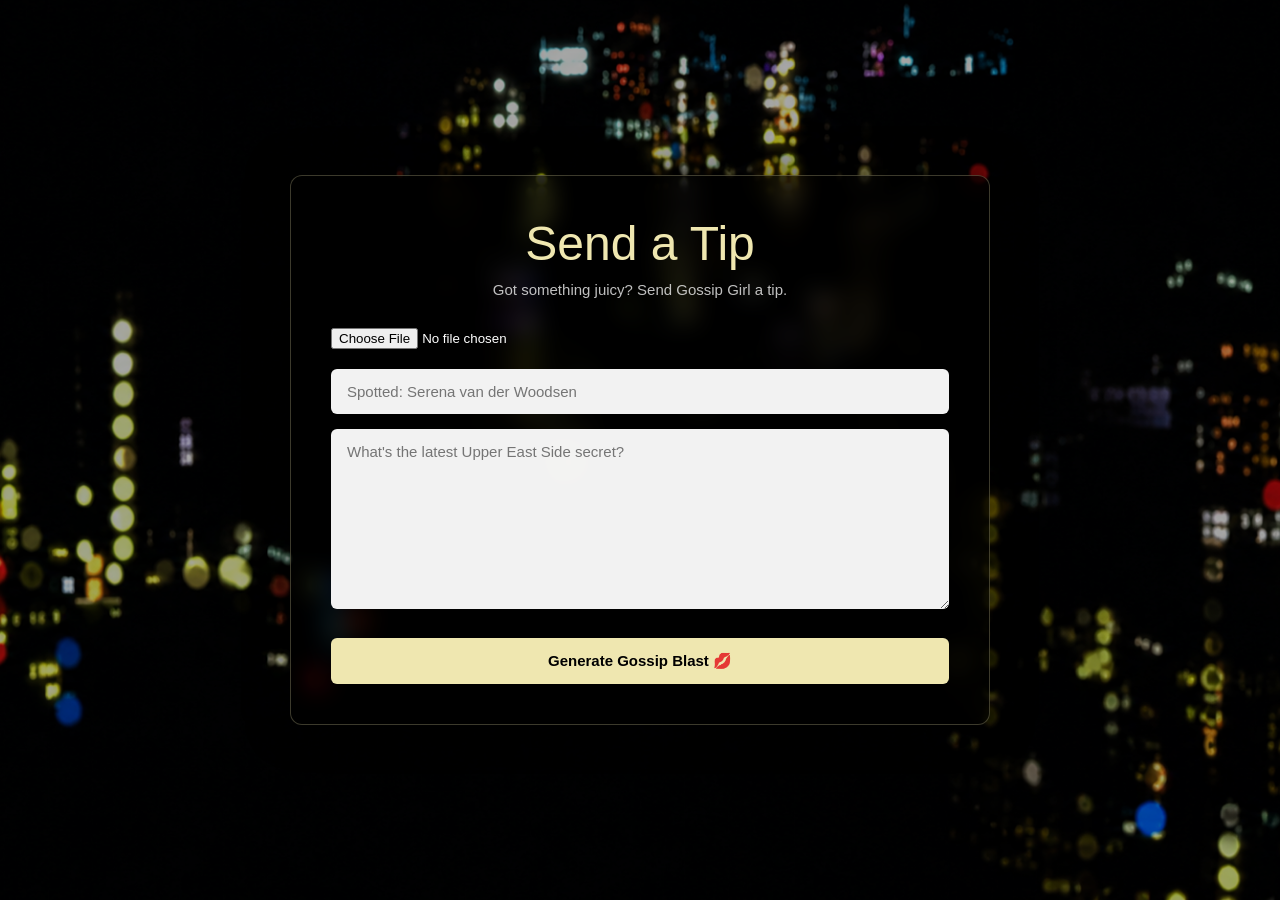
==== generator.html @ 32110422 "Added gossip generator and download page" ====
<!DOCTYPE html>
<html lang="en">
<head>
    <meta charset="UTF-8">
    <meta name="viewport" content="width=device-width, initial-scale=1.0">

    <title>Send a Tip | Gossip Girl</title>

    <link rel="stylesheet" href="css/styles.css">
</head>

<body>

    <div class="background"></div>

    <section class="generator">

        <div class="generator-box">

            <h2>Send a Tip</h2>

            <p class="tip-text">
                Got something juicy? Send Gossip Girl a tip.
            </p>

            <!-- IMAGE UPLOAD -->
            <input
                type="file"
                id="imageUpload"
                accept="image/*">

            <!-- HEADLINE -->
            <input
                type="text"
                id="headlineInput"
                placeholder="Spotted: Serena van der Woodsen">

            <!-- GOSSIP -->
            <textarea
                id="gossipInput"
                placeholder="What's the latest Upper East Side secret?"></textarea>

            <!-- GENERATE -->
            <button id="generateBtn">
                Generate Gossip Blast 💋
            </button>

        </div>

    </section>

    <script src="js/main.js"></script>

</body>
</html>
---- css/styles.css ----
/* =========================
   RESET
========================= */

* {
    margin: 0;
    padding: 0;
    box-sizing: border-box;
}

body {
    background: #000;
    color: white;
    font-family: Arial, Helvetica, sans-serif;
    overflow-x: hidden;
}

/* =========================
   BACKGROUND
========================= */

.background {
    position: fixed;
    inset: 0;

    background-image: url("../assets/images/background.png");
    background-size: cover;
    background-position: center top;

    z-index: -2;
}

.background::after {
    content: "";
    position: absolute;
    inset: 0;

    background: rgba(0, 0, 0, 0.35);

    z-index: -1;
}

/* =========================
   PAGE CONTAINER
========================= */

.page-wrapper {
    width: 100%;
    min-height: 100vh;
    overflow: hidden;
}

/* =========================
   LOGO
========================= */

.header {
    text-align: center;
    padding-top: 35px;
}

.logo {
    font-family: "Century Gothic", sans-serif;

    font-size: 175px;
    letter-spacing: -10px;

    font-weight: 100;

    letter-spacing: -8px;

    color: #efe7b0;

    line-height: 0.85;
}

/* =========================
   MAIN LAYOUT
========================= */

.layout {

    width: 760px;

    margin: -35px auto 0 auto;

    display: flex;

    justify-content: space-between;

    align-items: flex-start;
}

/* =========================
   LEFT SIDEBAR
========================= */
.left-menu {
    width: 140px;
    margin-top: 70px;
    margin-left: 40px;
}

.left-menu {
    width: 120px;
}

.left-menu section {
    margin-bottom: 16px;
}

.left-menu h2 {
    font-weight: normal;
    font-size: 28px;
    margin-bottom: 2px;
}

.left-menu p {
    font-size: 10px;
    line-height: 1.05;
}

/* COLORS */

.welcome {
    color: #00a8ff;
}

.gossip {
    color: #ff6b35;
}

.pics {
    color: #ffff55;
}

.parties {
    color: #ff4da6;
}

.links {
    color: #64d83c;
}

/* =========================
   CENTER CARD
========================= */

.post-card {

    width: 280px;
    margin-top: 65px;

    background: #eeeeee;

    border-radius: 6px;

    padding: 8px;

    color: #444;
}

.post-card h3 {

    font-size: 12px;

    margin-bottom: 8px;

    font-weight: bold;
}

.post-card img {

    width: 100%;

    height: 255px;

    object-fit: cover;

    display: block;
}

.post-text {

    padding-top: 8px;
}

.post-text p {

    font-size: 11px;

    line-height: 1.35;
}

.signature {

    display: block;

    margin-top: 8px;

    text-align: right;

    color: #59caff;

    font-size: 9px;

    text-transform: uppercase;
}

/* =========================
   RIGHT MENU
========================= */

.right-menu {
    width: 95px;
    margin-top: 75px;
    margin-right: 40px;
}

.menu-item {

    display: flex;

    align-items: center;

    margin-bottom: 18px;

    gap: 8px;
}

.circle {

    width: 48px;

    height: 48px;

    border-radius: 50%;

    border: 2px solid #d7cd8c;

    background-size: cover;

    background-position: center;

    background-color: #222;
}

.menu-item span {

    color: #d7cd8c;

    font-size: 13px;
}

/* =========================
   NAV PHOTOS
========================= */

.menu-item:nth-child(1) .circle {
    background-image: url("../assets/images/nate.jpg");
}

.menu-item:nth-child(2) .circle {
    background-image: url("../assets/images/chuck.jpg");
}

.menu-item:nth-child(3) .circle {
    background-image: url("../assets/images/blair.png");
}

.menu-item:nth-child(4) .circle {
    background-image: url("../assets/images/jenny.png");
}

/* =========================
   GENERATOR SECTION
========================= */

.generator {

    min-height: 100vh;

    display: flex;

    justify-content: center;

    align-items: center;

    padding: 100px 20px;
}

.generator-box {

    width: 700px;

    padding: 40px;

    border-radius: 12px;

    background: rgba(0, 0, 0, 0.60);

    backdrop-filter: blur(12px);

    border: 1px solid rgba(239, 231, 176, 0.25);

    box-shadow:
        0 0 40px rgba(0, 0, 0, 0.5);
}

.generator-box h2 {

    text-align: center;

    color: #efe7b0;

    font-size: 48px;

    font-weight: 300;

    margin-bottom: 10px;
}

.tip-text {

    text-align: center;

    color: rgba(255,255,255,0.75);

    margin-bottom: 30px;

    font-size: 15px;
}

.generator-box input[type="file"] {

    width: 100%;

    margin-bottom: 20px;

    color: white;
}

.generator-box input[type="text"],
.generator-box textarea {

    width: 100%;

    padding: 14px 16px;

    margin-bottom: 15px;

    border: none;

    border-radius: 6px;

    font-size: 15px;

    font-family: inherit;

    background: rgba(255,255,255,0.95);

    color: #333;
}

.generator-box textarea {

    height: 180px;

    resize: vertical;
}

.generator-box button {

    width: 100%;

    padding: 14px;

    margin-top: 10px;

    border: none;

    border-radius: 6px;

    cursor: pointer;

    font-size: 15px;

    font-weight: bold;

    background: #efe7b0;

    color: black;

    transition: all 0.2s ease;
}

.generator-box button:hover {

    transform: translateY(-2px);

    background: #f6efc7;
}

#downloadBtn {

    background: white;

    color: black;
}

#downloadBtn:hover {

    background: #f1f1f1;
}

.homepage-cta {

    display: flex;
    margin-top: -120px;
    margin-bottom: 15px;

    justify-content: center;

    margin-top: -40px;

    margin-bottom: 40px;
}
.tip-link {
    margin-top: 12px;

    padding: 10px 24px;

    background: linear-gradient(
        to bottom,
        #ffb6d9,
        #ff7eb9
    );
    padding: 14px 34px;   /* bigger button */

    font-weight: bold;

    letter-spacing: 1px;

    border-radius: 25px;
    color: white;

    text-decoration: none;

    font-size: 18px;

    font-weight: bold;

    letter-spacing: 1px;

    border-radius: 20px;

    border: 2px solid #ffd6eb;

    box-shadow:
        0 0 10px rgba(255, 126, 185, 0.6);

    transition: all 0.2s ease;
    margin-top: 4px;
    margin-bottom: 25px;
}

.tip-link:hover {
    transform: translateY(-2px);

    box-shadow:
        0 0 18px rgba(255, 126, 185, 0.9);
}
.center-column {
    display: flex;
    flex-direction: column;
    align-items: center;
}
.generator .post-card {
    margin: 40px auto 0;
}
/* =========================
   FOOTER
========================= */

footer {

    text-align: center;

    color: #d7cd8c;

    font-size: 11px;

    margin-top: 30px;

    padding-bottom: 20px;
}
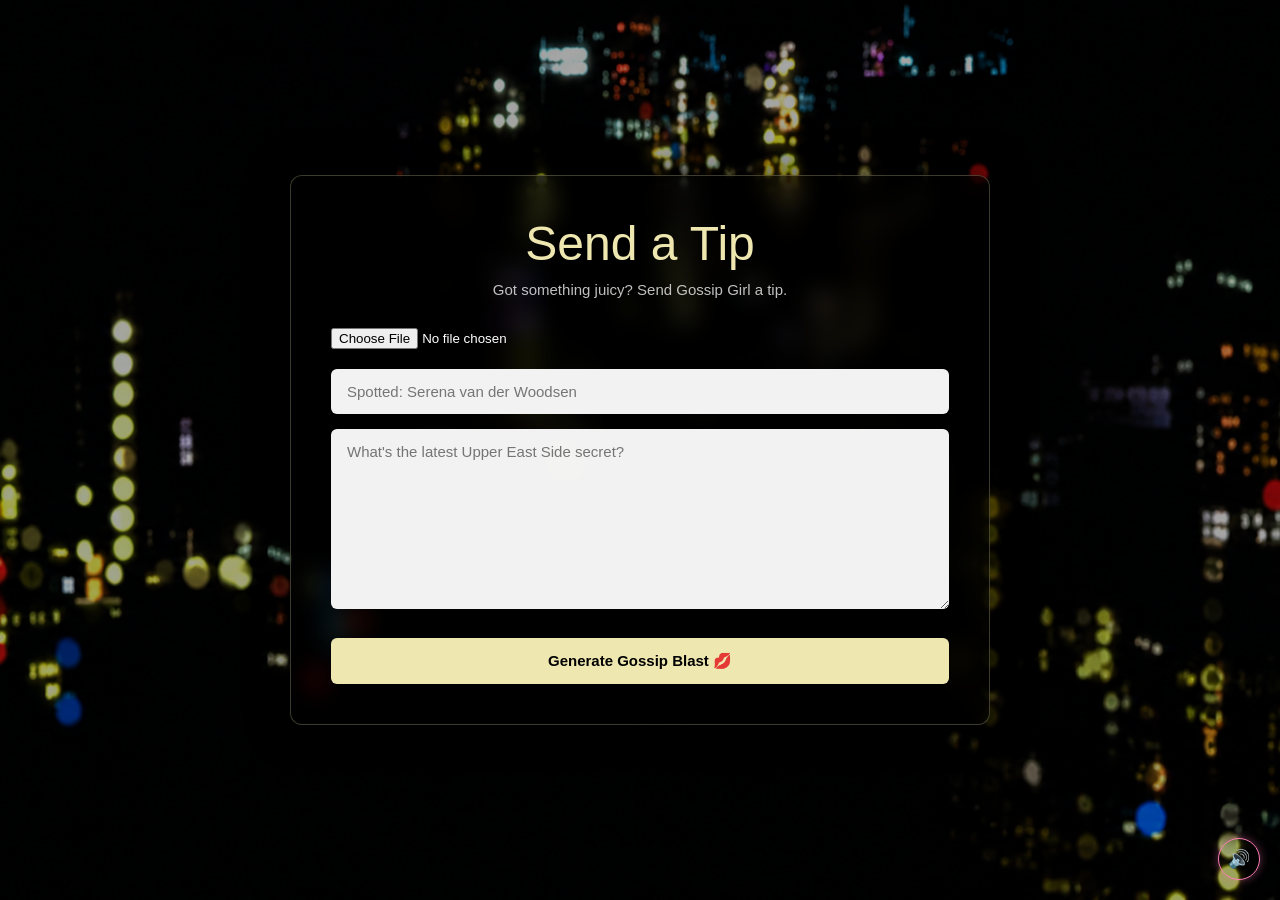
==== commit 9e88caeb: "Added theme song of Gossip Girl in background" ====
--- a/generator.html
+++ b/generator.html
@@ -3,9 +3,7 @@
 <head>
     <meta charset="UTF-8">
     <meta name="viewport" content="width=device-width, initial-scale=1.0">
-
     <title>Send a Tip | Gossip Girl</title>
-
     <link rel="stylesheet" href="css/styles.css">
 </head>
 
@@ -49,7 +47,60 @@
 
     </section>
 
+    <!-- BACKGROUND MUSIC -->
+    <audio id="bgMusic" loop>
+        <source src="assets/audio/Gossip Girl Theme Song (Instrumental).mp3" type="audio/mpeg">
+    </audio>
+
+    <!-- MUTE BUTTON -->
+    <button id="musicToggle" style="
+        position: fixed;
+        bottom: 20px;
+        right: 20px;
+        z-index: 9999;
+        background: transparent;
+        border: 1px solid #ff7eb9;
+        border-radius: 50%;
+        width: 42px;
+        height: 42px;
+        cursor: pointer;
+        font-size: 18px;
+        color: #ff7eb9;
+        display: flex;
+        align-items: center;
+        justify-content: center;
+        box-shadow: 0 0 10px rgba(255,126,185,0.4);
+    ">🔊</button>
+
     <script src="js/main.js"></script>
+
+    <script>
+        const bgMusic     = document.getElementById("bgMusic");
+        const musicToggle = document.getElementById("musicToggle");
+
+        // remember user preference
+        const savedMute = localStorage.getItem("musicMuted");
+        if (savedMute === "true") {
+            bgMusic.muted = true;
+            musicToggle.textContent = "🔇";
+        }
+
+        // start on first click
+        document.addEventListener("click", () => {
+            if (bgMusic.paused) {
+                bgMusic.volume = 0.050;
+                bgMusic.play();
+            }
+        }, { once: true });
+
+        // toggle mute and save preference
+        musicToggle.addEventListener("click", (e) => {
+            e.stopPropagation();
+            bgMusic.muted = !bgMusic.muted;
+            musicToggle.textContent = bgMusic.muted ? "🔇" : "🔊";
+            localStorage.setItem("musicMuted", bgMusic.muted);
+        });
+    </script>
 
 </body>
 </html>
--- a/css/styles.css
+++ b/css/styles.css
@@ -19,15 +19,20 @@
    BACKGROUND
 ========================= */
 
+#downloadArea {
+    position: relative;
+    min-height: 100vh;
+}
+
 .background {
-    position: fixed;
+    position: absolute;   /* ← was fixed */
     inset: 0;
 
     background-image: url("../assets/images/background.png");
     background-size: cover;
     background-position: center top;
 
-    z-index: -2;
+    z-index: 0;
 }
 
 .background::after {
@@ -37,7 +42,7 @@
 
     background: rgba(0, 0, 0, 0.35);
 
-    z-index: -1;
+    z-index: 1;
 }
 
 /* =========================
@@ -45,11 +50,12 @@
 ========================= */
 
 .page-wrapper {
+    position: relative;
+    z-index: 2;           /* ← sits above the background */
     width: 100%;
     min-height: 100vh;
     overflow: hidden;
 }
-
 /* =========================
    LOGO
 ========================= */
@@ -172,7 +178,7 @@
 
     width: 100%;
 
-    height: 255px;
+    height: auto;
 
     object-fit: cover;
 
@@ -492,4 +498,4 @@
     margin-top: 30px;
 
     padding-bottom: 20px;
-}
+}
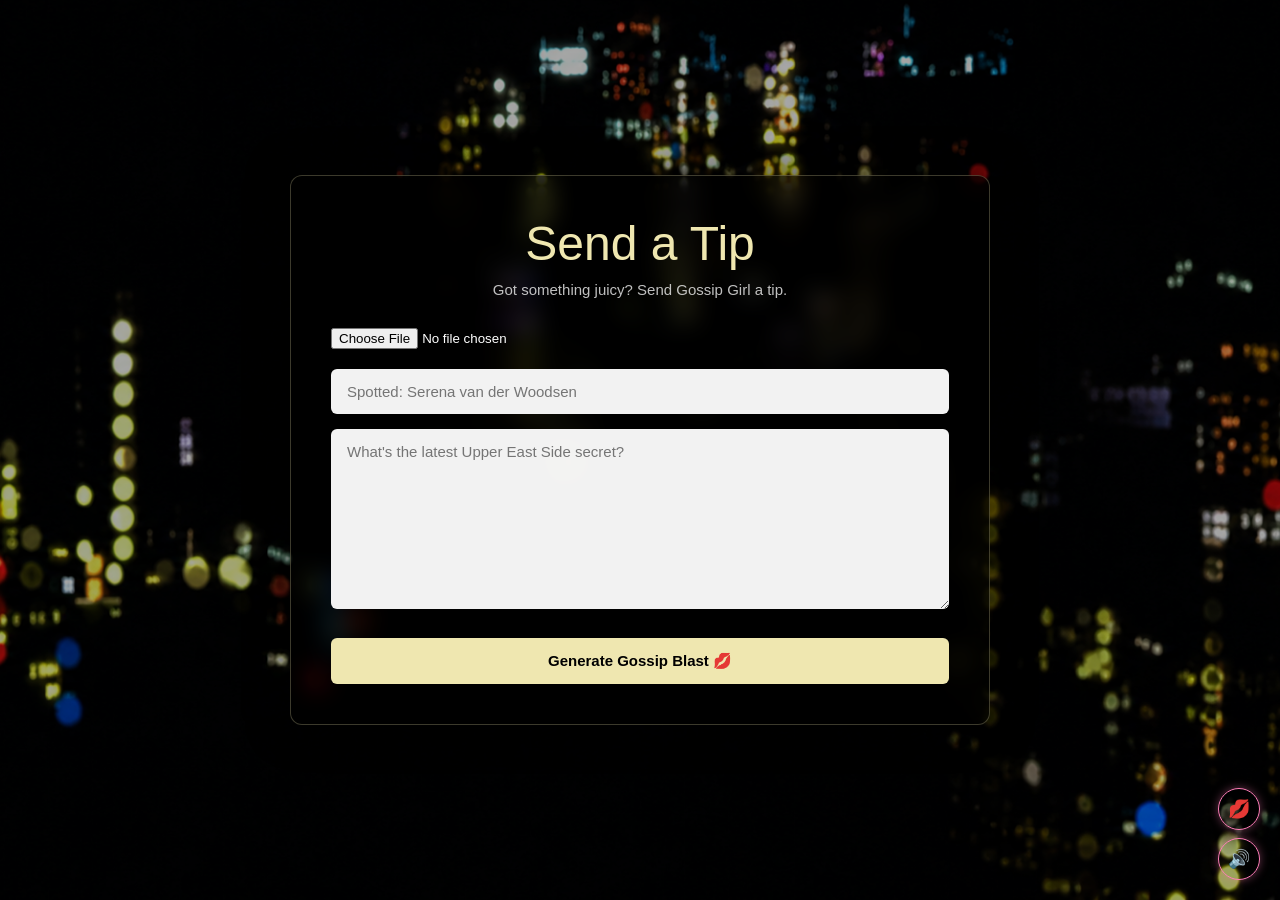
==== commit 41635234: "Added a new pink theme with different aesthetic" ====
--- a/generator.html
+++ b/generator.html
@@ -1,10 +1,12 @@
 <!DOCTYPE html>
 <html lang="en">
 <head>
+    <link rel="icon" type="image/x-icon" href="favicon.ico">
+    <meta name="viewport" content="width=device-width, initial-scale=1.0, viewport-fit=cover">
     <meta charset="UTF-8">
-    <meta name="viewport" content="width=device-width, initial-scale=1.0">
     <title>Send a Tip | Gossip Girl</title>
     <link rel="stylesheet" href="css/styles.css">
+    <link id="themeLink" rel="stylesheet" href="">
 </head>
 
 <body>
@@ -88,7 +90,7 @@
         // start on first click
         document.addEventListener("click", () => {
             if (bgMusic.paused) {
-                bgMusic.volume = 0.050;
+                bgMusic.volume = 0.15;
                 bgMusic.play();
             }
         }, { once: true });
@@ -101,6 +103,26 @@
             localStorage.setItem("musicMuted", bgMusic.muted);
         });
     </script>
+<!-- THEME TOGGLE -->
+<button id="themeToggle" style="
+    position: fixed;
+    bottom: 70px;
+    right: 20px;
+    z-index: 9999;
+    background: transparent;
+    border: 1px solid #ff7eb9;
+    border-radius: 50%;
+    width: 42px;
+    height: 42px;
+    cursor: pointer;
+    font-size: 18px;
+    color: #ff7eb9;
+    display: flex;
+    align-items: center;
+    justify-content: center;
+    box-shadow: 0 0 10px rgba(255,126,185,0.4);
+">💋</button>
 
+<script src="js/theme.js"></script>
 </body>
 </html>
--- a/css/styles.css
+++ b/css/styles.css
@@ -1,3 +1,4 @@
+
 /* =========================
    RESET
 ========================= */
@@ -25,13 +26,11 @@
 }
 
 .background {
-    position: absolute;   /* ← was fixed */
+    position: absolute;
     inset: 0;
-
     background-image: url("../assets/images/background.png");
     background-size: cover;
     background-position: center top;
-
     z-index: 0;
 }
 
@@ -39,9 +38,7 @@
     content: "";
     position: absolute;
     inset: 0;
-
     background: rgba(0, 0, 0, 0.35);
-
     z-index: 1;
 }
 
@@ -51,11 +48,12 @@
 
 .page-wrapper {
     position: relative;
-    z-index: 2;           /* ← sits above the background */
+    z-index: 2;
     width: 100%;
     min-height: 100vh;
     overflow: hidden;
 }
+
 /* =========================
    LOGO
 ========================= */
@@ -67,16 +65,10 @@
 
 .logo {
     font-family: "Century Gothic", sans-serif;
-
     font-size: 175px;
-    letter-spacing: -10px;
-
     font-weight: 100;
-
     letter-spacing: -8px;
-
-    color: #efe7b0;
-
+    color: #F4EED8; 
     line-height: 0.85;
 }
 
@@ -85,29 +77,21 @@
 ========================= */
 
 .layout {
-
     width: 760px;
-
     margin: -35px auto 0 auto;
-
     display: flex;
-
     justify-content: space-between;
-
     align-items: flex-start;
 }
 
 /* =========================
    LEFT SIDEBAR
 ========================= */
+
 .left-menu {
-    width: 140px;
+    width: 120px;
     margin-top: 70px;
     margin-left: 40px;
-}
-
-.left-menu {
-    width: 120px;
 }
 
 .left-menu section {
@@ -127,88 +111,63 @@
 
 /* COLORS */
 
-.welcome {
-    color: #00a8ff;
-}
-
-.gossip {
-    color: #ff6b35;
-}
-
-.pics {
-    color: #ffff55;
-}
-
-.parties {
-    color: #ff4da6;
-}
-
-.links {
-    color: #64d83c;
-}
+.welcome { color: #00a8ff; }
+.gossip  { color: #ff6b35; }
+.pics    { color: #ffff55; }
+.parties { color: #ff4da6; }
+.links   { color: #64d83c; }
 
 /* =========================
    CENTER CARD
 ========================= */
 
 .post-card {
-
     width: 280px;
     margin-top: 65px;
-
     background: #eeeeee;
-
     border-radius: 6px;
-
     padding: 8px;
-
     color: #444;
 }
 
 .post-card h3 {
-
     font-size: 12px;
-
     margin-bottom: 8px;
-
     font-weight: bold;
 }
 
 .post-card img {
-
-    width: 100%;
-
-    height: auto;
-
+    width: 100%;
+    height: 320px;
     object-fit: cover;
-
+    object-position: center;
     display: block;
 }
 
+#previewImage {
+    width: 100%;
+    height: 320px;
+    background-size: cover;
+    background-position: center top;
+    background-repeat: no-repeat;
+    -webkit-background-size: cover;
+}
+
 .post-text {
-
     padding-top: 8px;
 }
 
 .post-text p {
-
     font-size: 11px;
-
     line-height: 1.35;
 }
 
 .signature {
-
     display: block;
-
     margin-top: 8px;
-
     text-align: right;
-
     color: #59caff;
-
     font-size: 9px;
-
     text-transform: uppercase;
 }
 
@@ -223,37 +182,24 @@
 }
 
 .menu-item {
-
     display: flex;
-
     align-items: center;
-
     margin-bottom: 18px;
-
     gap: 8px;
 }
 
 .circle {
-
     width: 48px;
-
     height: 48px;
-
     border-radius: 50%;
-
     border: 2px solid #d7cd8c;
-
     background-size: cover;
-
     background-position: center;
-
     background-color: #222;
 }
 
 .menu-item span {
-
     color: #d7cd8c;
-
     font-size: 13px;
 }
 
@@ -261,241 +207,243 @@
    NAV PHOTOS
 ========================= */
 
-.menu-item:nth-child(1) .circle {
-    background-image: url("../assets/images/nate.jpg");
-}
-
-.menu-item:nth-child(2) .circle {
-    background-image: url("../assets/images/chuck.jpg");
-}
-
-.menu-item:nth-child(3) .circle {
-    background-image: url("../assets/images/blair.png");
-}
-
-.menu-item:nth-child(4) .circle {
-    background-image: url("../assets/images/jenny.png");
-}
+.menu-item:nth-child(1) .circle { background-image: url("../assets/images/nate.jpg"); }
+.menu-item:nth-child(2) .circle { background-image: url("../assets/images/chuck.jpg"); }
+.menu-item:nth-child(3) .circle { background-image: url("../assets/images/blair.png"); }
+.menu-item:nth-child(4) .circle { background-image: url("../assets/images/jenny.png"); }
 
 /* =========================
    GENERATOR SECTION
 ========================= */
 
 .generator {
-
     min-height: 100vh;
-
     display: flex;
-
     justify-content: center;
-
     align-items: center;
-
     padding: 100px 20px;
 }
 
 .generator-box {
-
     width: 700px;
-
     padding: 40px;
-
     border-radius: 12px;
-
     background: rgba(0, 0, 0, 0.60);
-
     backdrop-filter: blur(12px);
-
     border: 1px solid rgba(239, 231, 176, 0.25);
-
-    box-shadow:
-        0 0 40px rgba(0, 0, 0, 0.5);
+    box-shadow: 0 0 40px rgba(0, 0, 0, 0.5);
 }
 
 .generator-box h2 {
-
     text-align: center;
-
     color: #efe7b0;
-
     font-size: 48px;
-
     font-weight: 300;
-
     margin-bottom: 10px;
 }
 
 .tip-text {
-
     text-align: center;
-
     color: rgba(255,255,255,0.75);
-
     margin-bottom: 30px;
-
     font-size: 15px;
 }
 
 .generator-box input[type="file"] {
-
-    width: 100%;
-
+    width: 100%;
     margin-bottom: 20px;
-
     color: white;
 }
 
 .generator-box input[type="text"],
 .generator-box textarea {
-
-    width: 100%;
-
+    width: 100%;
     padding: 14px 16px;
-
     margin-bottom: 15px;
-
     border: none;
-
     border-radius: 6px;
-
     font-size: 15px;
-
     font-family: inherit;
-
     background: rgba(255,255,255,0.95);
-
     color: #333;
 }
 
 .generator-box textarea {
-
     height: 180px;
-
     resize: vertical;
 }
 
 .generator-box button {
-
-    width: 100%;
-
+    width: 100%;
     padding: 14px;
-
     margin-top: 10px;
-
     border: none;
-
     border-radius: 6px;
-
     cursor: pointer;
-
     font-size: 15px;
-
     font-weight: bold;
-
     background: #efe7b0;
-
     color: black;
-
     transition: all 0.2s ease;
 }
 
 .generator-box button:hover {
-
     transform: translateY(-2px);
-
     background: #f6efc7;
 }
 
-#downloadBtn {
-
-    background: white;
-
-    color: black;
-}
-
-#downloadBtn:hover {
-
-    background: #f1f1f1;
-}
+#downloadBtn { background: white; color: black; }
+#downloadBtn:hover { background: #f1f1f1; }
 
 .homepage-cta {
-
     display: flex;
-    margin-top: -120px;
-    margin-bottom: 15px;
-
     justify-content: center;
-
     margin-top: -40px;
-
     margin-bottom: 40px;
 }
+
 .tip-link {
-    margin-top: 12px;
-
-    padding: 10px 24px;
-
-    background: linear-gradient(
-        to bottom,
-        #ffb6d9,
-        #ff7eb9
-    );
-    padding: 14px 34px;   /* bigger button */
-
-    font-weight: bold;
-
-    letter-spacing: 1px;
-
-    border-radius: 25px;
-    color: white;
-
-    text-decoration: none;
-
-    font-size: 18px;
-
-    font-weight: bold;
-
-    letter-spacing: 1px;
-
-    border-radius: 20px;
-
-    border: 2px solid #ffd6eb;
-
-    box-shadow:
-        0 0 10px rgba(255, 126, 185, 0.6);
-
-    transition: all 0.2s ease;
     margin-top: 4px;
     margin-bottom: 25px;
+    padding: 14px 34px;
+    background: linear-gradient(to bottom, #ffb6d9, #ff7eb9);
+    font-weight: bold;
+    letter-spacing: 1px;
+    border-radius: 20px;
+    color: white;
+    text-decoration: none;
+    font-size: 18px;
+    border: 2px solid #ffd6eb;
+    box-shadow: 0 0 10px rgba(255, 126, 185, 0.6);
+    transition: all 0.2s ease;
 }
 
 .tip-link:hover {
     transform: translateY(-2px);
-
-    box-shadow:
-        0 0 18px rgba(255, 126, 185, 0.9);
-}
+    box-shadow: 0 0 18px rgba(255, 126, 185, 0.9);
+}
+
 .center-column {
     display: flex;
     flex-direction: column;
     align-items: center;
 }
+
 .generator .post-card {
     margin: 40px auto 0;
 }
+
 /* =========================
    FOOTER
 ========================= */
 
 footer {
-
     text-align: center;
-
     color: #d7cd8c;
-
     font-size: 11px;
-
     margin-top: 30px;
-
     padding-bottom: 20px;
+}
+
+/* =========================
+   MOBILE RESPONSIVE
+========================= */
+
+@media (max-width: 768px) {
+
+    /* logo */
+    .logo {
+        font-size: 80px;
+        letter-spacing: -4px;
+    }
+
+    /* stack layout vertically */
+    .layout {
+        width: 100%;
+        flex-direction: column;
+        align-items: center;
+        margin-top: 0;
+        padding: 0 16px;
+    }
+
+    /* hide sidebars on mobile */
+    .left-menu {
+        display: none;
+    }
+
+    .right-menu {
+        display: none;
+    }
+
+    /* center card full width */
+    .post-card {
+        width: 100%;
+        margin-top: 20px;
+    }
+
+    /* generator box full width */
+    .generator-box {
+        width: 100%;
+        padding: 24px 16px;
+        position: relative;
+        z-index: 3;
+    }
+
+    .generator-box h2 {
+        font-size: 32px;
+    }
+
+    /* buttons full width */
+    .tip-link {
+        font-size: 14px;
+        padding: 12px 24px;
+    }
+
+    /* music button position */
+    #musicToggle {
+        bottom: 12px;
+        right: 12px;
+        width: 36px;
+        height: 36px;
+        font-size: 16px;
+    }
+
+    /* fix background covering content on Safari */
+    .background {
+        position: fixed;
+        z-index: -1;
+    }
+
+    .background::after {
+        z-index: -1;
+    }
+
+    .generator {
+        position: relative;
+        z-index: 2;
+    }
+}
+
+@media (max-width: 480px) {
+
+    .logo {
+        font-size: 60px;
+        letter-spacing: -3px;
+    }
+
+    .post-card {
+        width: 100%;
+    }
+
+    .generator {
+        padding: 60px 16px;
+    }
+}
+@keyframes scrollLeft {
+    0%   { transform: translateX(0); }
+    100% { transform: translateX(-50%); }
+}
+@keyframes scrollRight {
+    0%   { transform: translateX(-50%); }
+    100% { transform: translateX(0); }
 }
